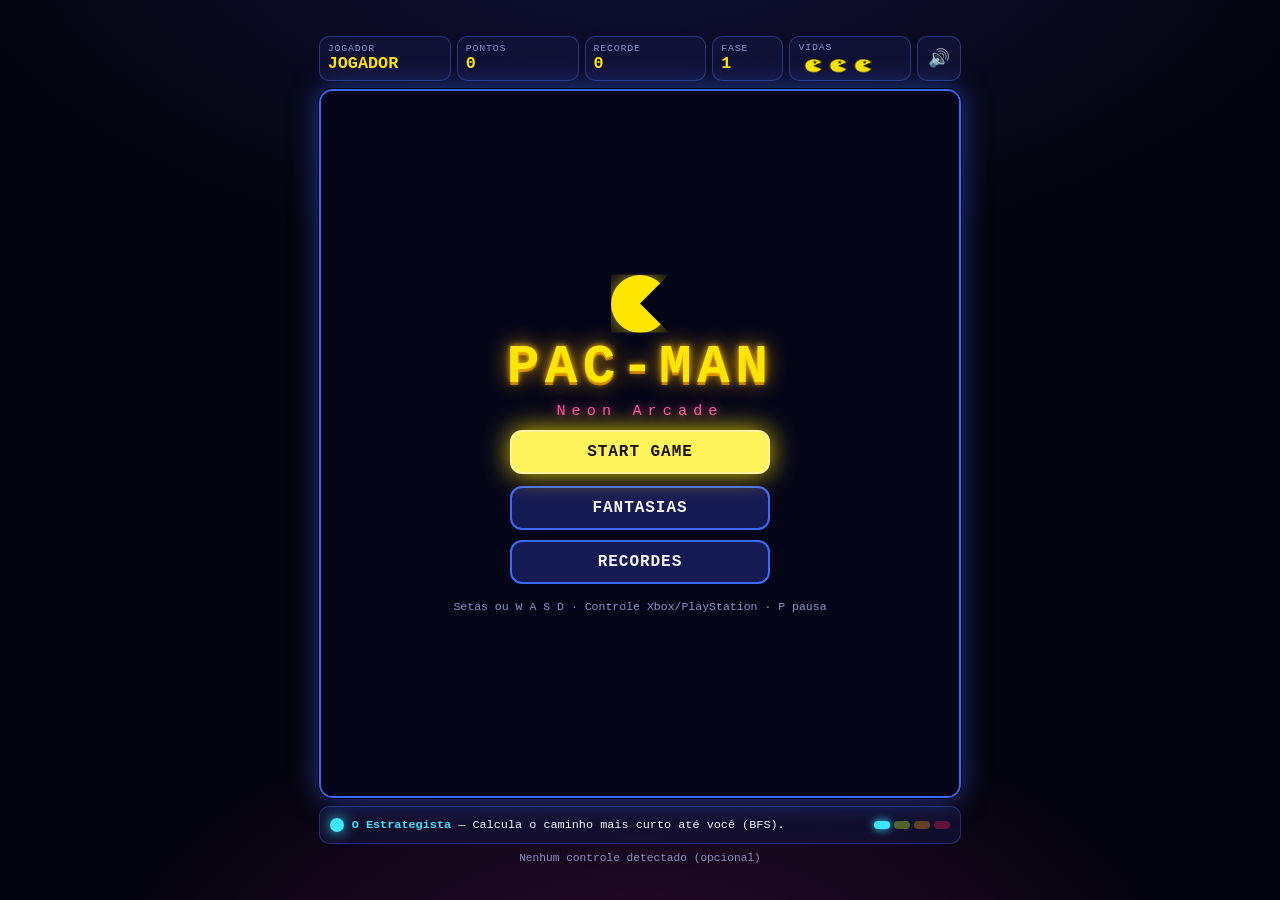
==== index.html @ c9232fb3 "jogo em desenvolvimento parte 1: logica de perseguição e funcionamento dos fantasmas e dos movimento" ====
<!DOCTYPE html>
<html lang="pt-BR">
<head>
  <meta charset="UTF-8">
  <meta name="viewport" content="width=device-width, initial-scale=1, maximum-scale=1, user-scalable=no">
  <title>Pac-Man Neon Arcade</title>
  <link rel="stylesheet" href="style.css">
</head>
<body>

<main id="app">

  <!-- ================= HUD (placar em tempo real) ================= -->
  <header class="hud">
    <div class="hud-box"><small>Jogador</small><b id="hudName">---</b></div>
    <div class="hud-box"><small>Pontos</small><b id="hudScore">0</b></div>
    <div class="hud-box"><small>Recorde</small><b id="hudHigh">0</b></div>
    <div class="hud-box"><small>Fase</small><b id="hudLevel">1</b></div>
    <div class="hud-box"><small>Vidas</small><canvas id="livesCanvas" width="92" height="26"></canvas></div>
    <button id="btnMute" class="icon-btn" type="button" title="Ligar/desligar som (M)">🔊</button>
  </header>

  <!-- ================= PALCO: canvas + telas sobrepostas ================= -->
  <div class="stage" id="stage">
    <canvas id="game" width="456" height="504"></canvas>

    <!-- TELA INICIAL -->
    <section class="screen" id="screen-start">
      <div class="title-wrap">
        <div class="title-pac" aria-hidden="true"></div>
        <h1 class="title">PAC-MAN</h1>
        <p class="subtitle">Neon Arcade</p>
      </div>
      <div class="menu">
        <button class="btn primary" id="btnPlay" type="button">Start Game</button>
        <button class="btn" id="btnCostumes" type="button">Fantasias</button>
        <button class="btn" id="btnRanking" type="button">Recordes</button>
      </div>
      <p class="hint">Setas ou W A S D · Controle Xbox/PlayStation · P pausa</p>
    </section>

    <!-- TELA DE CADASTRO DE NOME -->
    <section class="screen hidden" id="screen-name">
      <h2>Quem vai jogar?</h2>
      <canvas id="namePreview" width="110" height="110"></canvas>
      <form id="nameForm" class="name-form" autocomplete="off">
        <label for="nameInput">Seu nome para o ranking</label>
        <input id="nameInput" type="text" maxlength="12" placeholder="Ex.: Ana" required>
        <button class="btn primary" type="submit">Começar</button>
        <button class="btn" id="btnNameCostumes" type="button">Trocar fantasia</button>
        <button class="btn ghost" id="btnNameBack" type="button">Voltar</button>
      </form>
    </section>

    <!-- TELA DE FANTASIAS -->
    <section class="screen hidden" id="screen-costumes">
      <h2>Fantasias do Pac-Man</h2>
      <div id="costumeGrid" class="costume-grid"></div>
      <button class="btn primary" id="btnCostumesBack" type="button">Pronto</button>
    </section>

    <!-- TELA DE RECORDES -->
    <section class="screen hidden" id="screen-ranking">
      <h2>Pódio</h2>
      <div id="podiumMain" class="podium"></div>
      <ol id="rankListMain" class="rank-list"></ol>
      <button class="btn primary" id="btnRankingBack" type="button">Voltar</button>
    </section>

    <!-- TELA DE FASE COMPLETA / AVANÇO -->
    <section class="screen hidden" id="screen-levelup">
      <h2 id="luTitle">Fase 1 completa!</h2>
      <p id="luBonus" class="big-note">Bônus +500</p>
      <div class="power-card">
        <span class="power-dot" id="luPowerDot"></span>
        <div>
          <small>Na próxima fase</small>
          <strong id="luPowerName">O Estrategista</strong>
          <p id="luPowerDesc">descrição</p>
        </div>
      </div>
      <button class="btn primary" id="btnNextLevel" type="button">Próxima fase</button>
    </section>

    <!-- TELA DE GAME OVER / VITÓRIA FINAL -->
    <section class="screen hidden" id="screen-gameover">
      <h2 id="goTitle">Game Over</h2>
      <p id="goScore" class="big-note">0 pontos</p>
      <p id="goRankMsg" class="note"></p>
      <div id="podiumGO" class="podium"></div>
      <ol id="rankListGO" class="rank-list"></ol>
      <div class="row">
        <button class="btn primary" id="btnAgain" type="button">Jogar de novo</button>
        <button class="btn" id="btnToMenu" type="button">Menu</button>
      </div>
    </section>

    <!-- TELA DE PAUSA -->
    <section class="screen hidden" id="screen-pause">
      <h2>Pausado</h2>
      <div class="menu">
        <button class="btn primary" id="btnResume" type="button">Continuar</button>
        <button class="btn" id="btnQuit" type="button">Sair para o menu</button>
      </div>
    </section>
  </div>

  <!-- ================= Barra do poder da fase ================= -->
  <section class="power-bar" id="powerBar" aria-live="polite">
    <div class="power-now">
      <span class="power-dot" id="pbDot"></span>
      <span><strong id="pbName">—</strong> <span id="pbDesc"></span></span>
    </div>
    <div class="power-scale" id="pbScale" title="Nível de poder: do azul claro ao vermelho"></div>
  </section>

  <p class="help" id="helpLine">
    <span id="padStatus">Nenhum controle detectado (opcional)</span>
  </p>
</main>

<script src="script.js"></script>
</body>
</html>
---- style.css ----
/* =====================================================================
   PAC-MAN NEON ARCADE — style.css
   Visual retrô-moderno: fundo escuro, bordas neon, fonte monoespaçada.
   ===================================================================== */

:root {
  --bg: #04040d;
  --panel: rgba(6, 6, 26, 0.93);
  --ink: #f4f6ff;
  --muted: #8d93c9;
  --yellow: #ffe600;
  --blue: #3a6bff;
  --pink: #ff4fa3;
  --cyan: #3de8ff;
  --lime: #d2ff2e;
  --orange: #ff9d1c;
  --red: #ff1e4d;
  --radius: 14px;
  --font: "Courier New", ui-monospace, "Lucida Console", monospace;
}

* { box-sizing: border-box; }

html, body {
  margin: 0;
  height: 100%;
  background:
    radial-gradient(1200px 600px at 50% -10%, #11113a 0%, transparent 60%),
    radial-gradient(900px 500px at 50% 110%, #2a0a2e 0%, transparent 60%),
    var(--bg);
  color: var(--ink);
  font-family: var(--font);
  -webkit-tap-highlight-color: transparent;
}

body {
  display: flex;
  justify-content: center;
  align-items: center;
  min-height: 100vh;
  overflow: hidden;
}

/* Largura do app acompanha a altura da janela, mantendo a proporção do labirinto (456x504) */
#app {
  width: min(96vw, calc((100vh - 190px) * 0.905));
  min-width: 300px;
  display: flex;
  flex-direction: column;
  gap: 8px;
}

/* ---------------------------- HUD ---------------------------- */
.hud {
  display: grid;
  grid-template-columns: 1.3fr 1.2fr 1.2fr 0.7fr 1.2fr auto;
  gap: 6px;
  align-items: stretch;
}

.hud-box {
  background: rgba(20, 22, 64, 0.65);
  border: 1px solid rgba(90, 120, 255, 0.35);
  border-radius: 10px;
  padding: 5px 8px;
  min-width: 0;
  display: flex;
  flex-direction: column;
  justify-content: center;
}

.hud-box small {
  color: var(--muted);
  font-size: 0.62rem;
  letter-spacing: 0.08em;
  text-transform: uppercase;
}

.hud-box b {
  font-size: clamp(0.8rem, 2.4vw, 1.05rem);
  color: var(--yellow);
  white-space: nowrap;
  overflow: hidden;
  text-overflow: ellipsis;
}

.hud-box canvas { display: block; height: 22px; width: auto; max-width: 100%; }

.icon-btn {
  background: rgba(20, 22, 64, 0.65);
  border: 1px solid rgba(90, 120, 255, 0.35);
  border-radius: 10px;
  color: var(--ink);
  font-size: 1.1rem;
  padding: 0 10px;
  cursor: pointer;
}
.icon-btn:hover, .icon-btn:focus-visible { border-color: var(--yellow); outline: none; }

/* ---------------------------- PALCO ---------------------------- */
.stage {
  position: relative;
  width: 100%;
  border-radius: var(--radius);
  overflow: hidden;
  border: 2px solid var(--blue);
  box-shadow: 0 0 0 1px #000, 0 0 28px rgba(58, 107, 255, 0.55), inset 0 0 30px rgba(58, 107, 255, 0.2);
  background: #02020a;
}

#game {
  display: block;
  width: 100%;
  height: auto;
  background: #02020a;
  touch-action: none;
}

/* ---------------------------- TELAS ---------------------------- */
.screen {
  position: absolute;
  inset: 0;
  display: flex;
  flex-direction: column;
  align-items: center;
  justify-content: center;
  gap: 12px;
  padding: 16px;
  text-align: center;
  background: var(--panel);
  backdrop-filter: blur(3px);
  overflow-y: auto;
}

.hidden { display: none !important; }

.screen h2 {
  margin: 0;
  font-size: clamp(1.1rem, 4.4vw, 1.7rem);
  color: var(--yellow);
  text-shadow: 0 0 12px rgba(255, 230, 0, 0.55);
  letter-spacing: 0.04em;
}

.note { margin: 0; color: var(--muted); font-size: 0.85rem; }
.big-note { margin: 0; font-size: clamp(1.1rem, 4vw, 1.5rem); color: var(--cyan); }
.hint { margin: 4px 0 0; color: var(--muted); font-size: 0.72rem; }

/* Título */
.title-wrap { display: flex; flex-direction: column; align-items: center; gap: 4px; }
.title {
  margin: 0;
  font-size: clamp(2rem, 9vw, 3.4rem);
  letter-spacing: 0.1em;
  color: var(--yellow);
  text-shadow: 0 0 6px #ffb800, 0 0 22px rgba(255, 184, 0, 0.8), 0 3px 0 #b36b00;
}
.subtitle {
  margin: 0;
  color: var(--pink);
  letter-spacing: 0.4em;
  font-size: clamp(0.7rem, 2.6vw, 0.95rem);
  text-shadow: 0 0 10px rgba(255, 79, 163, 0.8);
}

/* Pac-Man animado em CSS (decoração da tela inicial) */
.title-pac {
  width: 58px;
  height: 58px;
  border-radius: 50%;
  background: var(--yellow);
  box-shadow: 0 0 22px rgba(255, 230, 0, 0.7);
  clip-path: polygon(100% 0, 50% 50%, 100% 100%, 0 100%, 0 0);
  animation: chomp 0.45s steps(2) infinite alternate;
}
@keyframes chomp {
  from { clip-path: polygon(100% 22%, 50% 50%, 100% 78%, 100% 100%, 0 100%, 0 0, 100% 0); }
  to   { clip-path: polygon(100% 0, 50% 50%, 100% 100%, 0 100%, 0 0); }
}
@media (prefers-reduced-motion: reduce) { .title-pac { animation: none; } }

/* Botões */
.menu, .row { display: flex; flex-direction: column; gap: 10px; align-items: stretch; width: min(260px, 90%); }
.row { flex-direction: row; width: auto; }

.btn {
  font-family: var(--font);
  font-weight: 700;
  font-size: clamp(0.85rem, 3vw, 1rem);
  letter-spacing: 0.06em;
  text-transform: uppercase;
  color: var(--ink);
  background: rgba(30, 36, 110, 0.7);
  border: 2px solid var(--blue);
  border-radius: 12px;
  padding: 11px 18px;
  cursor: pointer;
  transition: transform 0.1s, box-shadow 0.15s, background 0.15s;
}
.btn:hover, .btn:focus-visible {
  outline: none;
  transform: translateY(-2px);
  box-shadow: 0 0 16px rgba(58, 107, 255, 0.8);
  background: rgba(50, 64, 170, 0.85);
}
.btn.primary { background: var(--yellow); color: #1a1400; border-color: #fff3a0; box-shadow: 0 0 18px rgba(255, 230, 0, 0.45); }
.btn.primary:hover, .btn.primary:focus-visible { background: #fff35c; box-shadow: 0 0 26px rgba(255, 230, 0, 0.85); }
.btn.ghost { background: transparent; border-color: rgba(141, 147, 201, 0.5); color: var(--muted); }

/* Formulário de nome */
.name-form { display: flex; flex-direction: column; gap: 10px; width: min(280px, 92%); }
.name-form label { color: var(--muted); font-size: 0.8rem; }
.name-form input {
  font-family: var(--font);
  font-size: 1.1rem;
  text-align: center;
  padding: 10px;
  color: var(--yellow);
  background: #070722;
  border: 2px solid var(--blue);
  border-radius: 10px;
}
.name-form input:focus { outline: none; border-color: var(--yellow); box-shadow: 0 0 14px rgba(255, 230, 0, 0.5); }

/* Fantasias */
.costume-grid {
  display: grid;
  grid-template-columns: repeat(auto-fill, minmax(86px, 1fr));
  gap: 8px;
  width: 100%;
  max-height: 62%;
  overflow-y: auto;
  padding: 4px;
}
.costume-card {
  font-family: var(--font);
  color: var(--ink);
  background: rgba(20, 22, 64, 0.7);
  border: 2px solid rgba(90, 120, 255, 0.3);
  border-radius: 12px;
  padding: 4px 2px 6px;
  cursor: pointer;
  display: flex;
  flex-direction: column;
  align-items: center;
  gap: 2px;
  font-size: 0.72rem;
}
.costume-card canvas { width: 72px; height: 72px; }
.costume-card:hover, .costume-card:focus-visible { outline: none; border-color: var(--cyan); }
.costume-card.selected { border-color: var(--yellow); box-shadow: 0 0 14px rgba(255, 230, 0, 0.6); background: rgba(60, 54, 10, 0.55); }

/* Cartão de poder (tela de avanço) */
.power-card {
  display: flex;
  align-items: center;
  gap: 14px;
  text-align: left;
  padding: 12px 16px;
  border-radius: 12px;
  background: rgba(20, 22, 64, 0.7);
  border: 1px solid rgba(90, 120, 255, 0.4);
  max-width: 95%;
}
.power-card small { color: var(--muted); display: block; font-size: 0.7rem; }
.power-card strong { font-size: 1.1rem; }
.power-card p { margin: 2px 0 0; font-size: 0.8rem; color: #c8ccf0; }

.power-dot {
  flex: none;
  width: 22px;
  height: 22px;
  border-radius: 50%;
  background: #888;
  box-shadow: 0 0 14px currentColor;
}

/* Pódio / ranking */
.podium { display: flex; align-items: flex-end; justify-content: center; gap: 8px; width: 100%; min-height: 120px; }
.place {
  flex: 1;
  max-width: 120px;
  display: flex;
  flex-direction: column;
  align-items: center;
  gap: 2px;
  font-size: 0.78rem;
}
.place .medal { font-size: 1.5rem; }
.place .pname { max-width: 100%; overflow: hidden; text-overflow: ellipsis; white-space: nowrap; color: var(--ink); }
.place .pscore { color: var(--yellow); font-weight: 700; }
.place .step { width: 100%; border-radius: 8px 8px 0 0; background: linear-gradient(#3a6bff, #1b2a80); }
.place.p1 .step { height: 62px; background: linear-gradient(#ffd23a, #a87400); }
.place.p2 .step { height: 44px; background: linear-gradient(#dfe6f5, #7f89a8); }
.place.p3 .step { height: 30px; background: linear-gradient(#e0925a, #8a4a1c); }
.place.me .pname { color: var(--cyan); text-shadow: 0 0 8px var(--cyan); }

.rank-list { list-style: none; margin: 0; padding: 0; width: min(340px, 96%); font-size: 0.82rem; }
.rank-list li {
  display: grid;
  grid-template-columns: 2.2em 1fr auto auto;
  gap: 8px;
  padding: 4px 8px;
  border-bottom: 1px dashed rgba(141, 147, 201, 0.25);
  text-align: left;
}
.rank-list li.me { color: var(--cyan); }
.rank-list .lv { color: var(--muted); }
.rank-list .sc { color: var(--yellow); font-weight: 700; }
.rank-empty { color: var(--muted); text-align: center; display: block !important; }

/* ---------------------------- Barra de poder ---------------------------- */
.power-bar {
  display: flex;
  align-items: center;
  justify-content: space-between;
  gap: 10px;
  padding: 7px 10px;
  border-radius: 10px;
  background: rgba(20, 22, 64, 0.55);
  border: 1px solid rgba(90, 120, 255, 0.3);
  font-size: 0.74rem;
  min-height: 38px;
}
.power-now { display: flex; align-items: center; gap: 8px; min-width: 0; }
.power-now .power-dot { width: 14px; height: 14px; }
.power-scale { display: flex; gap: 4px; flex: none; }
.power-scale i { width: 16px; height: 8px; border-radius: 4px; opacity: 0.35; display: block; }
.power-scale i.on { opacity: 1; box-shadow: 0 0 8px currentColor; }

.help { margin: 0; text-align: center; color: var(--muted); font-size: 0.7rem; }

@media (max-height: 640px) { .title-pac { display: none; } .screen { gap: 8px; } }
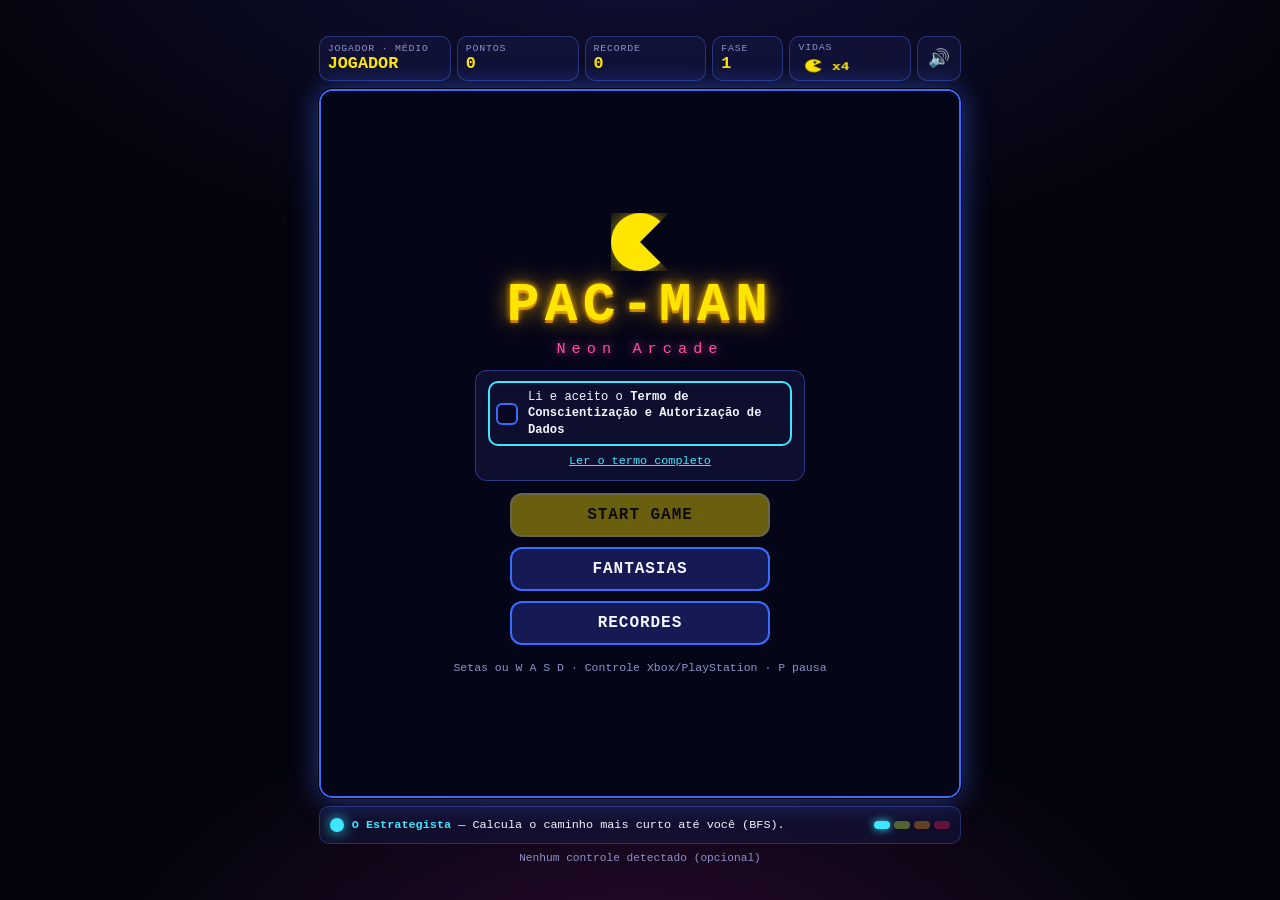
==== commit 1212a6fe: "Ajuste de pastas para github pages" ====
--- a/index.html
+++ b/index.html
@@ -12,7 +12,7 @@
 
   <!-- ================= HUD (placar em tempo real) ================= -->
   <header class="hud">
-    <div class="hud-box"><small>Jogador</small><b id="hudName">---</b></div>
+    <div class="hud-box"><small id="hudNameLbl">Jogador</small><b id="hudName">---</b></div>
     <div class="hud-box"><small>Pontos</small><b id="hudScore">0</b></div>
     <div class="hud-box"><small>Recorde</small><b id="hudHigh">0</b></div>
     <div class="hud-box"><small>Fase</small><b id="hudLevel">1</b></div>
@@ -24,28 +24,66 @@
   <div class="stage" id="stage">
     <canvas id="game" width="456" height="504"></canvas>
 
-    <!-- TELA INICIAL -->
+    <!-- TELA INICIAL (capa) + TERMO DE CONSCIENTIZAÇÃO -->
     <section class="screen" id="screen-start">
       <div class="title-wrap">
         <div class="title-pac" aria-hidden="true"></div>
         <h1 class="title">PAC-MAN</h1>
         <p class="subtitle">Neon Arcade</p>
       </div>
+
+      <!-- Termo: precisa ser aceito para liberar o "Start Game" -->
+      <div class="consent-box">
+        <button type="button" id="btnConsent" class="consent-toggle" role="checkbox" aria-checked="false">
+          <span class="box" aria-hidden="true"></span>
+          <span class="ctext">Li e aceito o <b>Termo de Conscientização e Autorização de Dados</b></span>
+        </button>
+        <button type="button" id="btnTerms" class="link-btn">Ler o termo completo</button>
+      </div>
+
       <div class="menu">
-        <button class="btn primary" id="btnPlay" type="button">Start Game</button>
+        <button class="btn primary" id="btnPlay" type="button" disabled>Start Game</button>
         <button class="btn" id="btnCostumes" type="button">Fantasias</button>
         <button class="btn" id="btnRanking" type="button">Recordes</button>
       </div>
       <p class="hint">Setas ou W A S D · Controle Xbox/PlayStation · P pausa</p>
     </section>
 
-    <!-- TELA DE CADASTRO DE NOME -->
+    <!-- TELA DO TERMO COMPLETO -->
+    <section class="screen hidden" id="screen-terms">
+      <h2>Termo de Conscientização e Autorização de Dados</h2>
+      <div class="terms-text" id="termsText" tabindex="0">
+        <p><b>1. Quais dados são usados.</b> O jogo guarda apenas: o nome/apelido que você digita, sua pontuação, a fase alcançada, a dificuldade e a data da partida, além das suas preferências (fantasia, som e dificuldade).</p>
+        <p><b>2. Para que servem.</b> Exibir o ranking e o pódio de melhores jogadores (incluindo uma eventual premiação) e lembrar suas escolhas na próxima vez que jogar.</p>
+        <p><b>3. Onde ficam guardados.</b> Somente no navegador deste dispositivo (armazenamento local). Nenhum dado é enviado a servidores, vendido ou compartilhado com terceiros.</p>
+        <p><b>4. Sua autorização.</b> Ao marcar a caixa de aceite, você autoriza o armazenamento local desses dados e a exibição do seu nome no ranking deste dispositivo. Sem o aceite, o jogo não é iniciado.</p>
+        <p><b>5. Seus direitos.</b> Você pode revogar a autorização e apagar tudo a qualquer momento pelo botão "Apagar meus dados" abaixo, ou limpando os dados do site no navegador.</p>
+        <p><b>6. Boas práticas.</b> Use um apelido. Não digite nome completo, telefone, e-mail ou outros dados pessoais ou sensíveis no campo de nome, pois ele aparece no ranking.</p>
+        <p><b>7. Menores de 18 anos.</b> Jogadores menores devem ler este termo e jogar com ciência e autorização de um responsável.</p>
+        <p><b>8. Premiação.</b> Se o ranking for usado em um evento ou campeonato com prêmios, o organizador deve informar separadamente as regras, o contato e como os dados dos vencedores serão tratados.</p>
+      </div>
+      <p class="note" id="termsMsg"></p>
+      <div class="menu">
+        <button class="btn primary" id="btnTermsAccept" type="button">Aceitar e voltar</button>
+        <button class="btn" id="btnTermsBack" type="button">Voltar</button>
+        <button class="btn danger" id="btnErase" type="button">Apagar meus dados</button>
+      </div>
+    </section>
+
+    <!-- TELA DE CADASTRO DE NOME + DIFICULDADE -->
     <section class="screen hidden" id="screen-name">
       <h2>Quem vai jogar?</h2>
       <canvas id="namePreview" width="110" height="110"></canvas>
       <form id="nameForm" class="name-form" autocomplete="off">
-        <label for="nameInput">Seu nome para o ranking</label>
+        <label for="nameInput">Seu apelido para o ranking</label>
         <input id="nameInput" type="text" maxlength="12" placeholder="Ex.: Ana" required>
+        <label>Dificuldade</label>
+        <div class="seg" id="diffSeg" role="radiogroup" aria-label="Dificuldade">
+          <button type="button" class="seg-btn" data-diff="easy" role="radio" aria-checked="false">Fácil</button>
+          <button type="button" class="seg-btn" data-diff="medium" role="radio" aria-checked="false">Médio</button>
+          <button type="button" class="seg-btn" data-diff="hard" role="radio" aria-checked="false">Difícil</button>
+        </div>
+        <p class="note" id="diffDesc"></p>
         <button class="btn primary" type="submit">Começar</button>
         <button class="btn" id="btnNameCostumes" type="button">Trocar fantasia</button>
         <button class="btn ghost" id="btnNameBack" type="button">Voltar</button>
@@ -71,6 +109,7 @@
     <section class="screen hidden" id="screen-levelup">
       <h2 id="luTitle">Fase 1 completa!</h2>
       <p id="luBonus" class="big-note">Bônus +500</p>
+      <p id="luMap" class="note"></p>
       <div class="power-card">
         <span class="power-dot" id="luPowerDot"></span>
         <div>
@@ -121,4 +160,4 @@
 
 <script src="script.js"></script>
 </body>
-</html>+</html>
--- a/style.css
+++ b/style.css
@@ -74,6 +74,9 @@
   font-size: 0.62rem;
   letter-spacing: 0.08em;
   text-transform: uppercase;
+  white-space: nowrap;
+  overflow: hidden;
+  text-overflow: ellipsis;
 }
 
 .hud-box b {
@@ -117,13 +120,14 @@
 }
 
 /* ---------------------------- TELAS ---------------------------- */
+/* Centralização "segura": se o conteúdo for maior que o palco, rola sem cortar o topo */
 .screen {
   position: absolute;
   inset: 0;
   display: flex;
   flex-direction: column;
   align-items: center;
-  justify-content: center;
+  justify-content: flex-start;
   gap: 12px;
   padding: 16px;
   text-align: center;
@@ -131,6 +135,8 @@
   backdrop-filter: blur(3px);
   overflow-y: auto;
 }
+.screen > :first-child { margin-top: auto; }
+.screen > :last-child { margin-bottom: auto; }
 
 .hidden { display: none !important; }
 
@@ -206,6 +212,89 @@
 .btn.primary { background: var(--yellow); color: #1a1400; border-color: #fff3a0; box-shadow: 0 0 18px rgba(255, 230, 0, 0.45); }
 .btn.primary:hover, .btn.primary:focus-visible { background: #fff35c; box-shadow: 0 0 26px rgba(255, 230, 0, 0.85); }
 .btn.ghost { background: transparent; border-color: rgba(141, 147, 201, 0.5); color: var(--muted); }
+.btn.danger { background: transparent; border-color: rgba(255, 30, 77, 0.6); color: #ff8aa3; }
+.btn.danger:hover, .btn.danger:focus-visible { background: rgba(255, 30, 77, 0.18); box-shadow: 0 0 16px rgba(255, 30, 77, 0.6); }
+.btn:disabled {
+  opacity: 0.4;
+  cursor: not-allowed;
+  transform: none;
+  box-shadow: none;
+}
+
+/* ---------------------------- TERMO DE DADOS ---------------------------- */
+.consent-box {
+  display: flex;
+  flex-direction: column;
+  align-items: center;
+  gap: 6px;
+  width: min(330px, 94%);
+  padding: 10px 12px;
+  border-radius: 12px;
+  background: rgba(20, 22, 64, 0.6);
+  border: 1px solid rgba(90, 120, 255, 0.4);
+}
+
+.consent-toggle {
+  display: flex;
+  align-items: center;
+  gap: 10px;
+  width: 100%;
+  font-family: var(--font);
+  font-size: 0.76rem;
+  line-height: 1.35;
+  text-align: left;
+  color: var(--ink);
+  background: transparent;
+  border: 2px solid transparent;
+  border-radius: 10px;
+  padding: 6px;
+  cursor: pointer;
+}
+.consent-toggle:hover, .consent-toggle:focus-visible { outline: none; border-color: var(--cyan); }
+.consent-toggle .box {
+  flex: none;
+  width: 22px;
+  height: 22px;
+  border-radius: 6px;
+  border: 2px solid var(--blue);
+  background: #070722;
+  display: grid;
+  place-items: center;
+  transition: background 0.15s, border-color 0.15s;
+}
+.consent-toggle[aria-checked="true"] .box { background: var(--yellow); border-color: #fff3a0; }
+.consent-toggle[aria-checked="true"] .box::after { content: "✔"; color: #1a1400; font-size: 0.85rem; font-weight: 700; }
+
+.link-btn {
+  font-family: var(--font);
+  font-size: 0.74rem;
+  color: var(--cyan);
+  background: none;
+  border: none;
+  text-decoration: underline;
+  cursor: pointer;
+  padding: 2px 6px;
+  border-radius: 6px;
+}
+.link-btn:hover, .link-btn:focus-visible { outline: none; color: #fff; box-shadow: 0 0 0 2px var(--cyan); }
+
+.terms-text {
+  width: 100%;
+  max-height: 46%;
+  overflow-y: auto;
+  text-align: left;
+  font-size: 0.76rem;
+  line-height: 1.45;
+  color: #c8ccf0;
+  padding: 10px 12px;
+  border-radius: 10px;
+  background: rgba(10, 10, 40, 0.8);
+  border: 1px solid rgba(90, 120, 255, 0.4);
+}
+.terms-text p { margin: 0 0 8px; }
+.terms-text p:last-child { margin-bottom: 0; }
+.terms-text b { color: var(--yellow); }
+.terms-text:focus-visible { outline: 2px solid var(--cyan); }
 
 /* Formulário de nome */
 .name-form { display: flex; flex-direction: column; gap: 10px; width: min(280px, 92%); }
@@ -221,6 +310,25 @@
   border-radius: 10px;
 }
 .name-form input:focus { outline: none; border-color: var(--yellow); box-shadow: 0 0 14px rgba(255, 230, 0, 0.5); }
+#namePreview { width: 84px; height: 84px; }
+
+/* Seletor de dificuldade */
+.seg { display: grid; grid-template-columns: repeat(3, 1fr); gap: 6px; }
+.seg-btn {
+  font-family: var(--font);
+  font-weight: 700;
+  font-size: 0.82rem;
+  color: var(--ink);
+  background: rgba(20, 22, 64, 0.7);
+  border: 2px solid rgba(90, 120, 255, 0.35);
+  border-radius: 10px;
+  padding: 8px 4px;
+  cursor: pointer;
+}
+.seg-btn:hover, .seg-btn:focus-visible { outline: none; border-color: var(--cyan); }
+.seg-btn[aria-checked="true"][data-diff="easy"]   { border-color: var(--lime);   box-shadow: 0 0 12px rgba(210, 255, 46, 0.55); background: rgba(40, 56, 8, 0.6); }
+.seg-btn[aria-checked="true"][data-diff="medium"] { border-color: var(--orange); box-shadow: 0 0 12px rgba(255, 157, 28, 0.55); background: rgba(60, 38, 4, 0.6); }
+.seg-btn[aria-checked="true"][data-diff="hard"]   { border-color: var(--red);    box-shadow: 0 0 12px rgba(255, 30, 77, 0.55);  background: rgba(60, 6, 18, 0.6); }
 
 /* Fantasias */
 .costume-grid {
@@ -276,7 +384,7 @@
 }
 
 /* Pódio / ranking */
-.podium { display: flex; align-items: flex-end; justify-content: center; gap: 8px; width: 100%; min-height: 120px; }
+.podium { display: flex; align-items: flex-end; justify-content: center; gap: 8px; width: 100%; min-height: 130px; }
 .place {
   flex: 1;
   max-width: 120px;
@@ -289,6 +397,8 @@
 .place .medal { font-size: 1.5rem; }
 .place .pname { max-width: 100%; overflow: hidden; text-overflow: ellipsis; white-space: nowrap; color: var(--ink); }
 .place .pscore { color: var(--yellow); font-weight: 700; }
+/* Nível (fase) em que o recorde foi batido */
+.place .plevel { color: var(--lime); font-size: 0.7rem; letter-spacing: 0.04em; white-space: nowrap; }
 .place .step { width: 100%; border-radius: 8px 8px 0 0; background: linear-gradient(#3a6bff, #1b2a80); }
 .place.p1 .step { height: 62px; background: linear-gradient(#ffd23a, #a87400); }
 .place.p2 .step { height: 44px; background: linear-gradient(#dfe6f5, #7f89a8); }
@@ -305,7 +415,7 @@
   text-align: left;
 }
 .rank-list li.me { color: var(--cyan); }
-.rank-list .lv { color: var(--muted); }
+.rank-list .lv { color: var(--lime); font-size: 0.74rem; white-space: nowrap; }
 .rank-list .sc { color: var(--yellow); font-weight: 700; }
 .rank-empty { color: var(--muted); text-align: center; display: block !important; }
 
@@ -330,4 +440,4 @@
 
 .help { margin: 0; text-align: center; color: var(--muted); font-size: 0.7rem; }
 
-@media (max-height: 640px) { .title-pac { display: none; } .screen { gap: 8px; } }+@media (max-height: 640px) { .title-pac { display: none; } .screen { gap: 8px; } }
